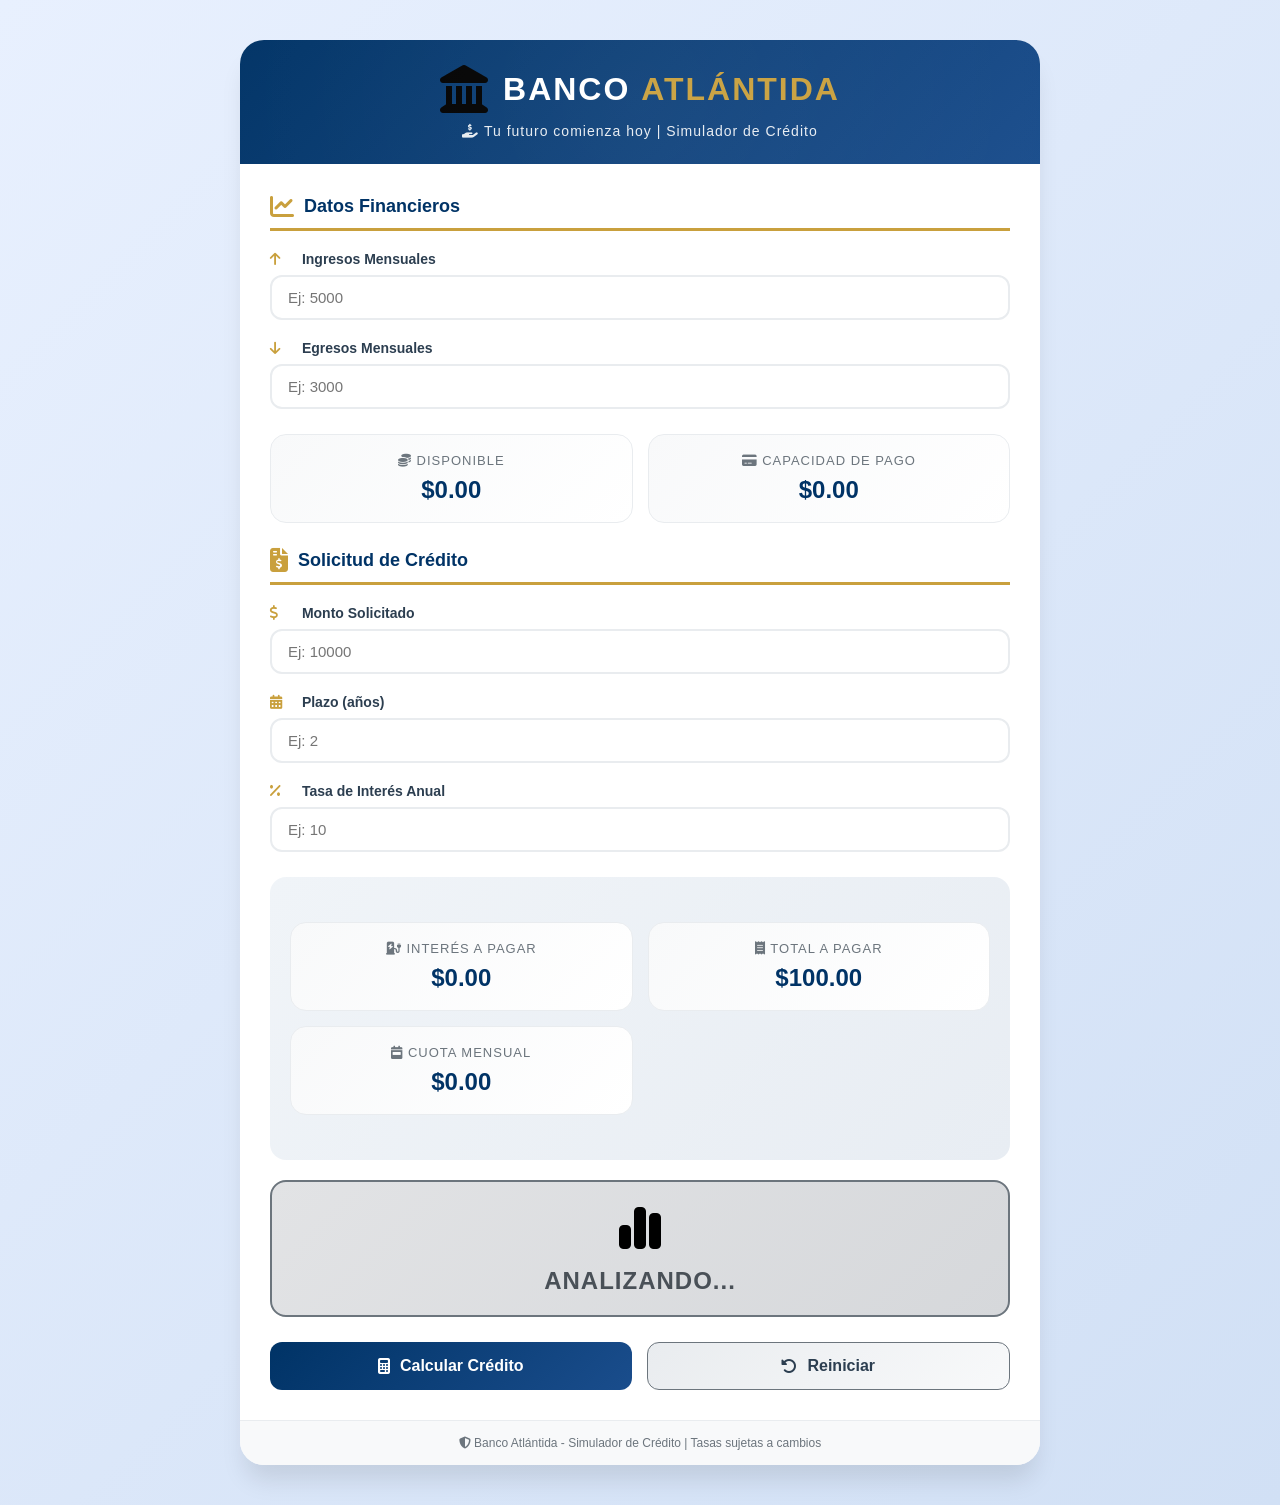
==== index.html @ 0632b07b "cambio de simulador html a indexhtml para el uso en vercel. Simulador crédito parte 1-2" ====
<!DOCTYPE html>
<html lang="es">
<head>
    <meta charset="UTF-8">
    <meta name="viewport" content="width=device-width, initial-scale=1.0, user-scalable=yes">
    <title>Banco Atlántida | Simulador de Crédito</title>
    <link rel="stylesheet" href="simulador.css">
    <!-- Font Awesome para iconos (opcional pero recomendado) -->
    <link rel="stylesheet" href="https://cdnjs.cloudflare.com/ajax/libs/font-awesome/6.4.0/css/all.min.css">
</head>
<body>

    <div class="container">
        <!-- HEADER CON LOGO DEL BANCO ATLÁNTIDA -->
        <div class="header-logo">
            <div class="logo-container">
                <i class="fas fa-landmark logo-icon"></i>
                <div class="logo-text">
                    BANCO <span>ATLÁNTIDA</span>
                </div>
            </div>
            <div class="logo-subtitle">
                <i class="fas fa-hand-holding-usd"></i> Tu futuro comienza hoy | Simulador de Crédito
            </div>
        </div>

        <!-- CONTENIDO PRINCIPAL -->
        <div class="content">
            <!-- SECCIÓN DATOS FINANCIEROS -->
            <div class="section-title">
                <i class="fas fa-chart-line"></i>
                <h2>Datos Financieros</h2>
            </div>

            <div class="form-group">
                <label><i class="fas fa-arrow-up"></i> Ingresos Mensuales</label>
                <input type="text" id="txtIngresos" placeholder="Ej: 5000">
            </div>

            <div class="form-group">
                <label><i class="fas fa-arrow-down"></i> Egresos Mensuales</label>
                <input type="text" id="txtEgresos" placeholder="Ej: 3000">
            </div>

            <!-- TARJETAS DE RESULTADOS FINANCIEROS -->
            <div class="results-grid">
                <div class="result-card">
                    <div class="result-label"><i class="fas fa-coins"></i> Disponible</div>
                    <div class="result-value" id="lblDisponibleValor">$0</div>
                </div>
                <div class="result-card primary">
                    <div class="result-label"><i class="fas fa-credit-card"></i> Capacidad de Pago</div>
                    <div class="result-value" id="lblCapacidadValor">$0</div>
                </div>
            </div>

            <!-- SECCIÓN SOLICITUD DE CRÉDITO -->
            <div class="section-title">
                <i class="fas fa-file-invoice-dollar"></i>
                <h2>Solicitud de Crédito</h2>
            </div>

            <div class="form-group">
                <label><i class="fas fa-dollar-sign"></i> Monto Solicitado</label>
                <input type="text" id="txtMonto" placeholder="Ej: 10000">
            </div>

            <div class="form-group">
                <label><i class="fas fa-calendar-alt"></i> Plazo (años)</label>
                <input type="text" id="txtPlazo" placeholder="Ej: 2">
            </div>

            <div class="form-group">
                <label><i class="fas fa-percent"></i> Tasa de Interés Anual</label>
                <input type="text" id="txtTasaInteres" placeholder="Ej: 10">
            </div>

            <!-- RESULTADOS DEL CRÉDITO -->
            <div class="credit-section">
                <div class="results-grid">
                    <div class="result-card">
                        <div class="result-label"><i class="fas fa-charging-station"></i> Interés a Pagar</div>
                        <div class="result-value" id="lblInteresValor">$0</div>
                    </div>
                    <div class="result-card">
                        <div class="result-label"><i class="fas fa-receipt"></i> Total a Pagar</div>
                        <div class="result-value" id="lblTotalValor">$0</div>
                    </div>
                    <div class="result-card">
                        <div class="result-label"><i class="fas fa-calendar-week"></i> Cuota Mensual</div>
                        <div class="result-value" id="lblCuotaValor">$0</div>
                    </div>
                </div>
            </div>

            <!-- ESTADO DEL CRÉDITO -->
            <div class="status-container analyzing" id="statusContainer">
                <div class="status-icon">
                    <i class="fas fa-chart-simple"></i>
                </div>
                <div class="status-text" id="spnEstadoCredito">ANALIZANDO...</div>
            </div>

            <!-- BOTONES DE ACCIÓN -->
            <div class="buttons">
                <button class="btn btn-primary" id="btnCalcularCredito">
                    <i class="fas fa-calculator"></i> Calcular Crédito
                </button>
                <button class="btn btn-secondary" id="btnReiniciar">
                    <i class="fas fa-undo-alt"></i> Reiniciar
                </button>
            </div>
        </div>

        <!-- FOOTER -->
        <div class="footer">
            <p><i class="fas fa-shield-alt"></i> Banco Atlántida - Simulador de Crédito | Tasas sujetas a cambios</p>
        </div>
    </div>

    <script src="funciones.js"></script>
    <script src="simulador.js"></script>
</body>
</html>
---- simulador.css ----
/* ===== RESET Y VARIABLES ===== */
* {
    margin: 0;
    padding: 0;
    box-sizing: border-box;
}

:root {
    /* Colores principales del Banco Atlántida */
    --primary-blue: #003366;
    --primary-blue-dark: #002244;
    --primary-blue-light: #1a4d8c;
    --secondary-gold: #c9a03d;
    --secondary-gold-light: #d4af37;
    --secondary-gold-dark: #a07828;
    
    /* Colores de apoyo */
    --success-green: #27ae60;
    --error-red: #e74c3c;
    --warning-orange: #f39c12;
    --info-blue: #3498db;
    
    /* Neutros */
    --white: #ffffff;
    --gray-light: #f8f9fa;
    --gray-medium: #e9ecef;
    --gray-dark: #6c757d;
    --text-dark: #2c3e50;
    --text-gray: #495057;
    
    /* Sombras */
    --shadow-sm: 0 2px 4px rgba(0,0,0,0.05);
    --shadow-md: 0 4px 6px rgba(0,0,0,0.07);
    --shadow-lg: 0 10px 15px -3px rgba(0,0,0,0.1);
    --shadow-xl: 0 20px 25px -5px rgba(0,0,0,0.1);
    
    /* Bordes */
    --border-radius-sm: 8px;
    --border-radius-md: 12px;
    --border-radius-lg: 16px;
    --border-radius-xl: 24px;
}

/* ===== ESTILOS GENERALES ===== */
body {
    font-family: 'Segoe UI', 'Poppins', 'Roboto', Arial, sans-serif;
    background: linear-gradient(135deg, #e8f0fe 0%, #d1e0f5 100%);
    min-height: 100vh;
    padding: 40px 20px;
}

.container {
    max-width: 800px;
    margin: 0 auto;
    background: var(--white);
    border-radius: var(--border-radius-xl);
    box-shadow: var(--shadow-xl);
    overflow: hidden;
    transition: transform 0.3s ease, box-shadow 0.3s ease;
}

.container:hover {
    transform: translateY(-5px);
    box-shadow: 0 25px 35px -12px rgba(0,0,0,0.2);
}

/* ===== HEADER CON LOGO ===== */
.header-logo {
    background: linear-gradient(135deg, var(--primary-blue) 0%, var(--primary-blue-light) 100%);
    padding: 25px 30px;
    text-align: center;
    position: relative;
    overflow: hidden;
}

.header-logo::before {
    content: '';
    position: absolute;
    top: -50%;
    right: -50%;
    width: 200%;
    height: 200%;
    background: radial-gradient(circle, rgba(255,255,255,0.05) 0%, transparent 70%);
    pointer-events: none;
}

.logo-container {
    display: flex;
    align-items: center;
    justify-content: center;
    gap: 15px;
    margin-bottom: 10px;
}

.logo-icon {
    font-size: 48px;
    animation: pulse 2s infinite;
}

@keyframes pulse {
    0%, 100% { transform: scale(1); }
    50% { transform: scale(1.05); }
}

.logo-text {
    font-size: 32px;
    font-weight: 700;
    color: var(--white);
    letter-spacing: 2px;
}

.logo-text span {
    color: var(--secondary-gold);
    font-weight: 800;
}

.logo-subtitle {
    color: rgba(255,255,255,0.9);
    font-size: 14px;
    letter-spacing: 1px;
    margin-top: 5px;
}

/* ===== CONTENIDO PRINCIPAL ===== */
.content {
    padding: 30px;
}

/* ===== TÍTULOS DE SECCIÓN ===== */
.section-title {
    display: flex;
    align-items: center;
    gap: 10px;
    font-size: 20px;
    font-weight: 600;
    color: var(--primary-blue);
    margin-bottom: 20px;
    padding-bottom: 10px;
    border-bottom: 3px solid var(--secondary-gold);
}

.section-title i {
    font-size: 24px;
    color: var(--secondary-gold);
}

h1 {
    font-size: 0;
    margin: 0;
}

h2 {
    font-size: 18px;
    margin: 0;
}

/* ===== FORMULARIO ===== */
.form-group {
    margin-bottom: 20px;
}

label {
    display: block;
    font-weight: 600;
    color: var(--text-dark);
    margin-bottom: 8px;
    font-size: 14px;
}

label i {
    margin-right: 8px;
    color: var(--secondary-gold);
    width: 20px;
}

input {
    width: 100%;
    padding: 12px 16px;
    font-size: 15px;
    border: 2px solid var(--gray-medium);
    border-radius: var(--border-radius-md);
    transition: all 0.3s ease;
    background-color: var(--white);
    font-family: inherit;
}

input:hover {
    border-color: var(--gray-dark);
}

input:focus {
    outline: none;
    border-color: var(--secondary-gold);
    box-shadow: 0 0 0 3px rgba(201, 160, 61, 0.1);
}

/* ===== TARJETAS DE RESULTADOS ===== */
.results-grid {
    display: grid;
    grid-template-columns: repeat(auto-fit, minmax(250px, 1fr));
    gap: 15px;
    margin: 25px 0;
}

.result-card {
    background: linear-gradient(135deg, var(--gray-light) 0%, var(--white) 100%);
    border-radius: var(--border-radius-lg);
    padding: 18px;
    text-align: center;
    transition: all 0.3s ease;
    border: 1px solid var(--gray-medium);
}

.result-card:hover {
    transform: translateY(-3px);
    box-shadow: var(--shadow-md);
    border-color: var(--secondary-gold-light);
}

.result-label {
    font-size: 13px;
    color: var(--gray-dark);
    text-transform: uppercase;
    letter-spacing: 1px;
    margin-bottom: 8px;
}

.result-value {
    font-size: 24px;
    font-weight: 700;
    color: var(--primary-blue);
}

.result-card.positive .result-value {
    color: var(--success-green);
}

.result-card.warning .result-value {
    color: var(--warning-orange);
}

.result-card.negative .result-value {
    color: var(--error-red);
}

.result-card.primary .result-value {
    color: var(--primary-blue);
}

/* ===== SECCIÓN DE CRÉDITO ===== */
.credit-section {
    background: linear-gradient(135deg, #f0f4f8 0%, #e8edf3 100%);
    border-radius: var(--border-radius-lg);
    padding: 20px;
    margin-top: 25px;
}

/* ===== ESTADO DEL CRÉDITO ===== */
.status-container {
    margin: 20px 0;
    padding: 20px;
    border-radius: var(--border-radius-lg);
    text-align: center;
    transition: all 0.3s ease;
}

.status-container.approved {
    background: linear-gradient(135deg, #d4edda 0%, #c3e6cb 100%);
    border: 2px solid var(--success-green);
}

.status-container.rejected {
    background: linear-gradient(135deg, #f8d7da 0%, #f5c6cb 100%);
    border: 2px solid var(--error-red);
}

.status-container.analyzing {
    background: linear-gradient(135deg, #e2e3e5 0%, #d6d8db 100%);
    border: 2px solid var(--gray-dark);
}

.status-icon {
    font-size: 48px;
    margin-bottom: 10px;
}

.status-text {
    font-size: 24px;
    font-weight: 700;
    letter-spacing: 1px;
}

.status-container.approved .status-text {
    color: #155724;
}

.status-container.rejected .status-text {
    color: #721c24;
}

.status-container.analyzing .status-text {
    color: var(--text-gray);
}

/* ===== BOTONES ===== */
.buttons {
    display: flex;
    gap: 15px;
    margin-top: 25px;
}

.btn {
    flex: 1;
    padding: 14px 24px;
    border: none;
    border-radius: var(--border-radius-md);
    font-weight: 600;
    font-size: 16px;
    cursor: pointer;
    transition: all 0.3s ease;
    display: inline-flex;
    align-items: center;
    justify-content: center;
    gap: 10px;
    font-family: inherit;
}

.btn-primary {
    background: linear-gradient(135deg, var(--primary-blue) 0%, var(--primary-blue-light) 100%);
    color: var(--white);
}

.btn-primary:hover {
    transform: translateY(-2px);
    box-shadow: var(--shadow-lg);
    background: linear-gradient(135deg, var(--primary-blue-dark) 0%, var(--primary-blue) 100%);
}

.btn-primary:active {
    transform: translateY(0);
}

.btn-secondary {
    background: linear-gradient(135deg, var(--gray-medium) 0%, var(--gray-light) 100%);
    color: var(--text-dark);
    border: 1px solid var(--gray-dark);
}

.btn-secondary:hover {
    background: linear-gradient(135deg, var(--gray-dark) 0%, var(--gray-medium) 100%);
    color: var(--white);
    transform: translateY(-2px);
    box-shadow: var(--shadow-md);
}

.btn-secondary:active {
    transform: translateY(0);
}

/* ===== FOOTER ===== */
.footer {
    background-color: var(--gray-light);
    padding: 15px 30px;
    text-align: center;
    border-top: 1px solid var(--gray-medium);
    font-size: 12px;
    color: var(--gray-dark);
}

.footer p {
    margin: 0;
}

/* ===== RESPONSIVE DESIGN ===== */
@media (max-width: 768px) {
    body {
        padding: 20px 15px;
    }
    
    .content {
        padding: 20px;
    }
    
    .logo-text {
        font-size: 24px;
    }
    
    .logo-icon {
        font-size: 36px;
    }
    
    .results-grid {
        grid-template-columns: 1fr;
        gap: 12px;
    }
    
    .result-value {
        font-size: 20px;
    }
    
    .status-text {
        font-size: 18px;
    }
    
    .status-icon {
        font-size: 36px;
    }
    
    .buttons {
        flex-direction: column;
        gap: 12px;
    }
    
    .btn {
        padding: 12px 20px;
        font-size: 14px;
    }
    
    .section-title {
        font-size: 18px;
    }
    
    .credit-section {
        padding: 15px;
    }
}

@media (max-width: 480px) {
    .logo-text {
        font-size: 20px;
    }
    
    .logo-subtitle {
        font-size: 11px;
    }
    
    .result-card {
        padding: 12px;
    }
    
    .result-value {
        font-size: 18px;
    }
    
    input {
        padding: 10px 12px;
        font-size: 14px;
    }
}

/* ===== ANIMACIONES ===== */
@keyframes fadeInUp {
    from {
        opacity: 0;
        transform: translateY(20px);
    }
    to {
        opacity: 1;
        transform: translateY(0);
    }
}

.result-card, .credit-section {
    animation: fadeInUp 0.5s ease forwards;
}

/* ===== UTILIDADES ===== */
.text-center {
    text-align: center;
}

.mt-20 {
    margin-top: 20px;
}

.mb-20 {
    margin-bottom: 20px;
}

/* ===== ESTILO PARA INPUTS CON VALOR MONETARIO ===== */
input[type="text"] {
    font-weight: 500;
}

/* ===== SCROLLBAR PERSONALIZADA ===== */
::-webkit-scrollbar {
    width: 10px;
}

::-webkit-scrollbar-track {
    background: var(--gray-light);
    border-radius: 10px;
}

::-webkit-scrollbar-thumb {
    background: var(--primary-blue);
    border-radius: 10px;
}

::-webkit-scrollbar-thumb:hover {
    background: var(--primary-blue-dark);
}
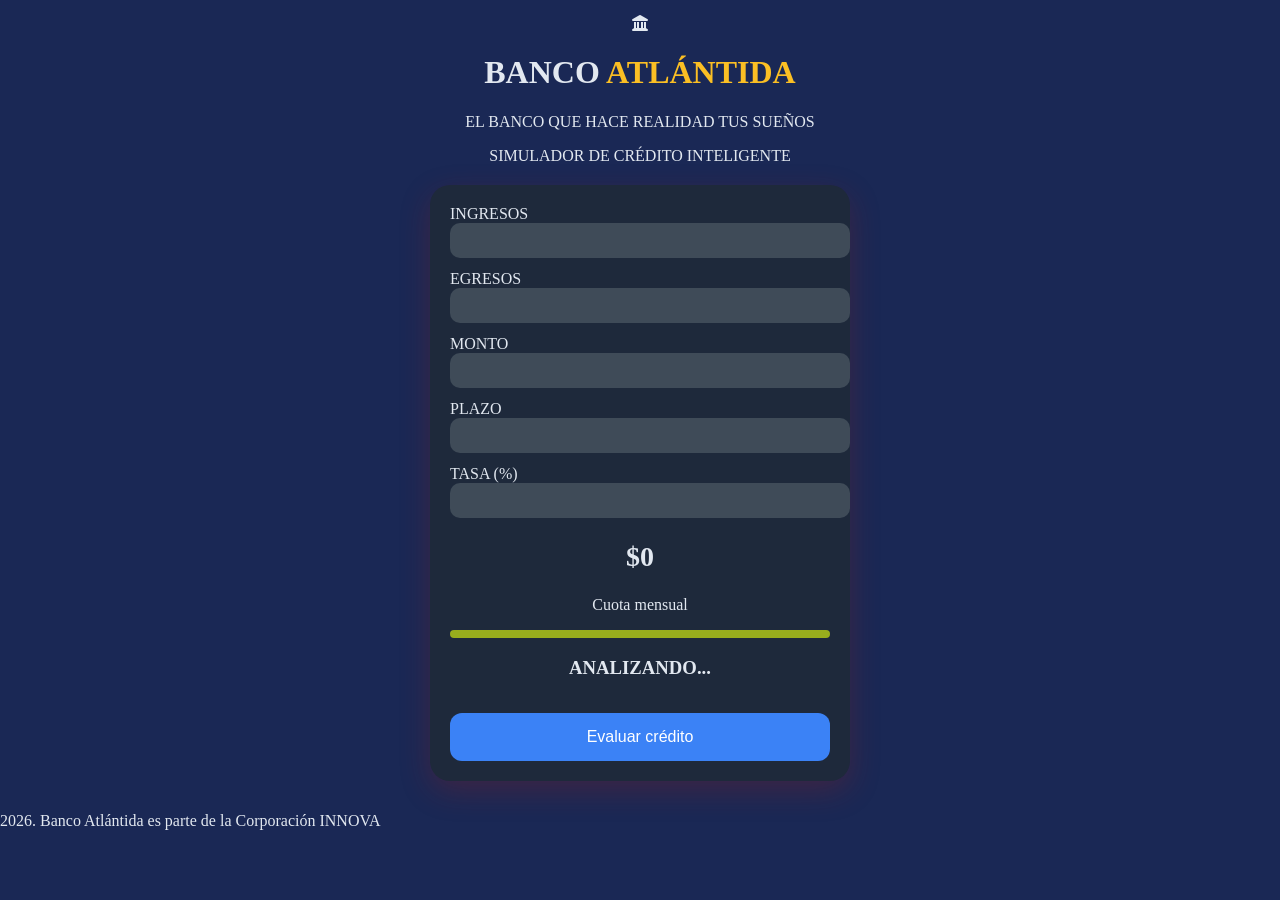
==== commit 0520746a: "incluir validaciones con diseño UX con cambios en diseño UI" ====
--- a/index.html
+++ b/index.html
@@ -1,124 +1,82 @@
 <!DOCTYPE html>
 <html lang="es">
 <head>
-    <meta charset="UTF-8">
-    <meta name="viewport" content="width=device-width, initial-scale=1.0, user-scalable=yes">
-    <title>Banco Atlántida | Simulador de Crédito</title>
-    <link rel="stylesheet" href="simulador.css">
-    <!-- Font Awesome para iconos (opcional pero recomendado) -->
-    <link rel="stylesheet" href="https://cdnjs.cloudflare.com/ajax/libs/font-awesome/6.4.0/css/all.min.css">
+<meta charset="UTF-8">
+<meta name="viewport" content="width=device-width, initial-scale=1.0">
+<title>Banco Atlántida | Simulador PRO</title>
+<link rel="stylesheet" href="simulador.css">
+<link rel="stylesheet" href="https://cdnjs.cloudflare.com/ajax/libs/font-awesome/6.4.0/css/all.min.css">
 </head>
+
 <body>
 
-    <div class="container">
-        <!-- HEADER CON LOGO DEL BANCO ATLÁNTIDA -->
-        <div class="header-logo">
-            <div class="logo-container">
-                <i class="fas fa-landmark logo-icon"></i>
-                <div class="logo-text">
-                    BANCO <span>ATLÁNTIDA</span>
-                </div>
-            </div>
-            <div class="logo-subtitle">
-                <i class="fas fa-hand-holding-usd"></i> Tu futuro comienza hoy | Simulador de Crédito
-            </div>
+<div class="app">
+
+    <!-- HEADER -->
+    <header class="header">
+        <i class="fas fa-landmark"></i>
+        <h1>BANCO <span>ATLÁNTIDA</span></h1>
+        <p>EL BANCO QUE HACE REALIDAD TUS SUEÑOS</p>
+        <p> SIMULADOR DE CRÉDITO INTELIGENTE</p>
+    </header>
+
+    <!-- CARD -->
+    <div class="card">
+
+        <div class="input-group">
+            <label>INGRESOS</label>
+            <input type="number" id="txtIngresos">
+            <small class="error" id="errorIngresos"></small>
         </div>
 
-        <!-- CONTENIDO PRINCIPAL -->
-        <div class="content">
-            <!-- SECCIÓN DATOS FINANCIEROS -->
-            <div class="section-title">
-                <i class="fas fa-chart-line"></i>
-                <h2>Datos Financieros</h2>
+        <div class="input-group">
+            <label>EGRESOS</label>
+            <input type="number" id="txtEgresos">
+            <small class="error" id="errorEgresos"></small>
+        </div>
+
+        <div class="input-group">
+            <label>MONTO</label>
+            <input type="number" id="txtMonto">
+            <small class="error" id="errorMonto"></small>
+        </div>
+
+        <div class="input-group">
+            <label>PLAZO</label>
+            <input type="number" id="txtPlazo">
+            <small class="error" id="errorPlazo"></small>
+        </div>
+
+        <div class="input-group">
+            <label>TASA (%)</label>
+            <input type="number" id="txtTasaInteres">
+            <small class="error" id="errorTasa"></small>
+        </div>
+
+        <!-- RESULTADO -->
+        <div class="result">
+
+            <h2 id="cuota">$0</h2>
+            <p>Cuota mensual</p>
+
+            <div class="progress">
+                <div id="barra"></div>
             </div>
 
-            <div class="form-group">
-                <label><i class="fas fa-arrow-up"></i> Ingresos Mensuales</label>
-                <input type="text" id="txtIngresos" placeholder="Ej: 5000">
-            </div>
+            <h3 id="estado">ANALIZANDO...</h3>
 
-            <div class="form-group">
-                <label><i class="fas fa-arrow-down"></i> Egresos Mensuales</label>
-                <input type="text" id="txtEgresos" placeholder="Ej: 3000">
-            </div>
-
-            <!-- TARJETAS DE RESULTADOS FINANCIEROS -->
-            <div class="results-grid">
-                <div class="result-card">
-                    <div class="result-label"><i class="fas fa-coins"></i> Disponible</div>
-                    <div class="result-value" id="lblDisponibleValor">$0</div>
-                </div>
-                <div class="result-card primary">
-                    <div class="result-label"><i class="fas fa-credit-card"></i> Capacidad de Pago</div>
-                    <div class="result-value" id="lblCapacidadValor">$0</div>
-                </div>
-            </div>
-
-            <!-- SECCIÓN SOLICITUD DE CRÉDITO -->
-            <div class="section-title">
-                <i class="fas fa-file-invoice-dollar"></i>
-                <h2>Solicitud de Crédito</h2>
-            </div>
-
-            <div class="form-group">
-                <label><i class="fas fa-dollar-sign"></i> Monto Solicitado</label>
-                <input type="text" id="txtMonto" placeholder="Ej: 10000">
-            </div>
-
-            <div class="form-group">
-                <label><i class="fas fa-calendar-alt"></i> Plazo (años)</label>
-                <input type="text" id="txtPlazo" placeholder="Ej: 2">
-            </div>
-
-            <div class="form-group">
-                <label><i class="fas fa-percent"></i> Tasa de Interés Anual</label>
-                <input type="text" id="txtTasaInteres" placeholder="Ej: 10">
-            </div>
-
-            <!-- RESULTADOS DEL CRÉDITO -->
-            <div class="credit-section">
-                <div class="results-grid">
-                    <div class="result-card">
-                        <div class="result-label"><i class="fas fa-charging-station"></i> Interés a Pagar</div>
-                        <div class="result-value" id="lblInteresValor">$0</div>
-                    </div>
-                    <div class="result-card">
-                        <div class="result-label"><i class="fas fa-receipt"></i> Total a Pagar</div>
-                        <div class="result-value" id="lblTotalValor">$0</div>
-                    </div>
-                    <div class="result-card">
-                        <div class="result-label"><i class="fas fa-calendar-week"></i> Cuota Mensual</div>
-                        <div class="result-value" id="lblCuotaValor">$0</div>
-                    </div>
-                </div>
-            </div>
-
-            <!-- ESTADO DEL CRÉDITO -->
-            <div class="status-container analyzing" id="statusContainer">
-                <div class="status-icon">
-                    <i class="fas fa-chart-simple"></i>
-                </div>
-                <div class="status-text" id="spnEstadoCredito">ANALIZANDO...</div>
-            </div>
-
-            <!-- BOTONES DE ACCIÓN -->
-            <div class="buttons">
-                <button class="btn btn-primary" id="btnCalcularCredito">
-                    <i class="fas fa-calculator"></i> Calcular Crédito
-                </button>
-                <button class="btn btn-secondary" id="btnReiniciar">
-                    <i class="fas fa-undo-alt"></i> Reiniciar
-                </button>
-            </div>
         </div>
 
-        <!-- FOOTER -->
-        <div class="footer">
-            <p><i class="fas fa-shield-alt"></i> Banco Atlántida - Simulador de Crédito | Tasas sujetas a cambios</p>
-        </div>
+        <button id="btnCalcular">
+            Evaluar crédito
+        </button>
+
     </div>
 
-    <script src="funciones.js"></script>
-    <script src="simulador.js"></script>
+</div>
+        <p> 2026. Banco Atlántida es parte de la Corporación INNOVA </p> 
+<script src="funciones.js"></script>
+<script src="simulador.js"></script>
+
 </body>
 </html>
--- a/simulador.css
+++ b/simulador.css
@@ -1,502 +1,111 @@
-/* ===== RESET Y VARIABLES ===== */
-* {
-    margin: 0;
-    padding: 0;
-    box-sizing: border-box;
+:root {
+    --bg: #1a2855;
+    --card: #1e293b;
+    --blue: #3b82f6;
+    --gold: #fbbf24;
+    --text: #e2e8f0;
+    --error: #ef4444;
+    --success: #22c55e;
 }
 
-:root {
-    /* Colores principales del Banco Atlántida */
-    --primary-blue: #003366;
-    --primary-blue-dark: #002244;
-    --primary-blue-light: #1a4d8c;
-    --secondary-gold: #c9a03d;
-    --secondary-gold-light: #d4af37;
-    --secondary-gold-dark: #a07828;
-    
-    /* Colores de apoyo */
-    --success-green: #27ae60;
-    --error-red: #e74c3c;
-    --warning-orange: #f39c12;
-    --info-blue: #3498db;
-    
-    /* Neutros */
-    --white: #ffffff;
-    --gray-light: #f8f9fa;
-    --gray-medium: #e9ecef;
-    --gray-dark: #6c757d;
-    --text-dark: #2c3e50;
-    --text-gray: #495057;
-    
-    /* Sombras */
-    --shadow-sm: 0 2px 4px rgba(0,0,0,0.05);
-    --shadow-md: 0 4px 6px rgba(0,0,0,0.07);
-    --shadow-lg: 0 10px 15px -3px rgba(0,0,0,0.1);
-    --shadow-xl: 0 20px 25px -5px rgba(0,0,0,0.1);
-    
-    /* Bordes */
-    --border-radius-sm: 8px;
-    --border-radius-md: 12px;
-    --border-radius-lg: 16px;
-    --border-radius-xl: 24px;
+body {
+    margin: 0;
+    font-family: 'Segoe UI';
+    background: var(--bg);
+    color: var(--text);
 }
 
-/* ===== ESTILOS GENERALES ===== */
-body {
-    font-family: 'Segoe UI', 'Poppins', 'Roboto', Arial, sans-serif;
-    background: linear-gradient(135deg, #e8f0fe 0%, #d1e0f5 100%);
-    min-height: 100vh;
-    padding: 40px 20px;
+.app {
+    max-width: 420px;
+    margin: auto;
+    padding: 15px;
 }
 
-.container {
-    max-width: 800px;
-    margin: 0 auto;
-    background: var(--white);
-    border-radius: var(--border-radius-xl);
-    box-shadow: var(--shadow-xl);
-    overflow: hidden;
-    transition: transform 0.3s ease, box-shadow 0.3s ease;
-}
-
-.container:hover {
-    transform: translateY(-5px);
-    box-shadow: 0 25px 35px -12px rgba(0,0,0,0.2);
-}
-
-/* ===== HEADER CON LOGO ===== */
-.header-logo {
-    background: linear-gradient(135deg, var(--primary-blue) 0%, var(--primary-blue-light) 100%);
-    padding: 25px 30px;
+/* HEADER */
+.header {
     text-align: center;
-    position: relative;
-    overflow: hidden;
-}
-
-.header-logo::before {
-    content: '';
-    position: absolute;
-    top: -50%;
-    right: -50%;
-    width: 200%;
-    height: 200%;
-    background: radial-gradient(circle, rgba(255,255,255,0.05) 0%, transparent 70%);
-    pointer-events: none;
-}
-
-.logo-container {
-    display: flex;
-    align-items: center;
-    justify-content: center;
-    gap: 15px;
-    margin-bottom: 10px;
-}
-
-.logo-icon {
-    font-size: 48px;
-    animation: pulse 2s infinite;
-}
-
-@keyframes pulse {
-    0%, 100% { transform: scale(1); }
-    50% { transform: scale(1.05); }
-}
-
-.logo-text {
-    font-size: 32px;
-    font-weight: 700;
-    color: var(--white);
-    letter-spacing: 2px;
-}
-
-.logo-text span {
-    color: var(--secondary-gold);
-    font-weight: 800;
-}
-
-.logo-subtitle {
-    color: rgba(255,255,255,0.9);
-    font-size: 14px;
-    letter-spacing: 1px;
-    margin-top: 5px;
-}
-
-/* ===== CONTENIDO PRINCIPAL ===== */
-.content {
-    padding: 30px;
-}
-
-/* ===== TÍTULOS DE SECCIÓN ===== */
-.section-title {
-    display: flex;
-    align-items: center;
-    gap: 10px;
-    font-size: 20px;
-    font-weight: 600;
-    color: var(--primary-blue);
-    margin-bottom: 20px;
-    padding-bottom: 10px;
-    border-bottom: 3px solid var(--secondary-gold);
-}
-
-.section-title i {
-    font-size: 24px;
-    color: var(--secondary-gold);
-}
-
-h1 {
-    font-size: 0;
-    margin: 0;
-}
-
-h2 {
-    font-size: 18px;
-    margin: 0;
-}
-
-/* ===== FORMULARIO ===== */
-.form-group {
     margin-bottom: 20px;
 }
 
-label {
-    display: block;
-    font-weight: 600;
-    color: var(--text-dark);
-    margin-bottom: 8px;
-    font-size: 14px;
+.header span {
+    color: var(--gold);
 }
 
-label i {
-    margin-right: 8px;
-    color: var(--secondary-gold);
-    width: 20px;
+/* CARD */
+.card {
+    background: var(--card);
+    padding: 20px;
+    border-radius: 20px;
+    box-shadow: 0 10px 30px rgba(141, 30, 30, 0.3);
+}
+
+/* INPUTS */
+.input-group {
+    margin-bottom: 12px;
 }
 
 input {
     width: 100%;
-    padding: 12px 16px;
-    font-size: 15px;
-    border: 2px solid var(--gray-medium);
-    border-radius: var(--border-radius-md);
-    transition: all 0.3s ease;
-    background-color: var(--white);
-    font-family: inherit;
-}
-
-input:hover {
-    border-color: var(--gray-dark);
+    padding: 10px;
+    border-radius: 10px;
+    border: none;
+    background: #3f4b58;
+    color: white;
 }
 
 input:focus {
-    outline: none;
-    border-color: var(--secondary-gold);
-    box-shadow: 0 0 0 3px rgba(201, 160, 61, 0.1);
+    outline: 2px solid var(--blue);
 }
 
-/* ===== TARJETAS DE RESULTADOS ===== */
-.results-grid {
-    display: grid;
-    grid-template-columns: repeat(auto-fit, minmax(250px, 1fr));
-    gap: 15px;
-    margin: 25px 0;
+/* ERROR */
+.error {
+    color: var(--error);
+    font-size: 12px;
 }
 
-.result-card {
-    background: linear-gradient(135deg, var(--gray-light) 0%, var(--white) 100%);
-    border-radius: var(--border-radius-lg);
-    padding: 18px;
-    text-align: center;
-    transition: all 0.3s ease;
-    border: 1px solid var(--gray-medium);
+.input-error {
+    outline: 2px solid var(--error);
 }
 
-.result-card:hover {
-    transform: translateY(-3px);
-    box-shadow: var(--shadow-md);
-    border-color: var(--secondary-gold-light);
+/* RESULT */
+.result {
+    text-align: center;
+    margin-top: 15px;
 }
 
-.result-label {
-    font-size: 13px;
-    color: var(--gray-dark);
-    text-transform: uppercase;
-    letter-spacing: 1px;
-    margin-bottom: 8px;
+.result h2 {
+    font-size: 28px;
 }
 
-.result-value {
-    font-size: 24px;
-    font-weight: 700;
-    color: var(--primary-blue);
+/* BARRA */
+.progress {
+    height: 8px;
+    background: #98ad1d;
+    border-radius: 10px;
+    margin: 10px 0;
+    overflow: hidden;
 }
 
-.result-card.positive .result-value {
-    color: var(--success-green);
+#barra {
+    height: 100%;
+    width: 0%;
+    background: var(--blue);
+    transition: 0.4s;
 }
 
-.result-card.warning .result-value {
-    color: var(--warning-orange);
+/* BOTÓN */
+button {
+    width: 100%;
+    padding: 15px;
+    border-radius: 12px;
+    border: none;
+    background: var(--blue);
+    color: white;
+    margin-top: 15px;
+    font-size: 16px;
+    cursor: pointer;
 }
 
-.result-card.negative .result-value {
-    color: var(--error-red);
-}
-
-.result-card.primary .result-value {
-    color: var(--primary-blue);
-}
-
-/* ===== SECCIÓN DE CRÉDITO ===== */
-.credit-section {
-    background: linear-gradient(135deg, #f0f4f8 0%, #e8edf3 100%);
-    border-radius: var(--border-radius-lg);
-    padding: 20px;
-    margin-top: 25px;
-}
-
-/* ===== ESTADO DEL CRÉDITO ===== */
-.status-container {
-    margin: 20px 0;
-    padding: 20px;
-    border-radius: var(--border-radius-lg);
-    text-align: center;
-    transition: all 0.3s ease;
-}
-
-.status-container.approved {
-    background: linear-gradient(135deg, #d4edda 0%, #c3e6cb 100%);
-    border: 2px solid var(--success-green);
-}
-
-.status-container.rejected {
-    background: linear-gradient(135deg, #f8d7da 0%, #f5c6cb 100%);
-    border: 2px solid var(--error-red);
-}
-
-.status-container.analyzing {
-    background: linear-gradient(135deg, #e2e3e5 0%, #d6d8db 100%);
-    border: 2px solid var(--gray-dark);
-}
-
-.status-icon {
-    font-size: 48px;
-    margin-bottom: 10px;
-}
-
-.status-text {
-    font-size: 24px;
-    font-weight: 700;
-    letter-spacing: 1px;
-}
-
-.status-container.approved .status-text {
-    color: #155724;
-}
-
-.status-container.rejected .status-text {
-    color: #721c24;
-}
-
-.status-container.analyzing .status-text {
-    color: var(--text-gray);
-}
-
-/* ===== BOTONES ===== */
-.buttons {
-    display: flex;
-    gap: 15px;
-    margin-top: 25px;
-}
-
-.btn {
-    flex: 1;
-    padding: 14px 24px;
-    border: none;
-    border-radius: var(--border-radius-md);
-    font-weight: 600;
-    font-size: 16px;
-    cursor: pointer;
-    transition: all 0.3s ease;
-    display: inline-flex;
-    align-items: center;
-    justify-content: center;
-    gap: 10px;
-    font-family: inherit;
-}
-
-.btn-primary {
-    background: linear-gradient(135deg, var(--primary-blue) 0%, var(--primary-blue-light) 100%);
-    color: var(--white);
-}
-
-.btn-primary:hover {
-    transform: translateY(-2px);
-    box-shadow: var(--shadow-lg);
-    background: linear-gradient(135deg, var(--primary-blue-dark) 0%, var(--primary-blue) 100%);
-}
-
-.btn-primary:active {
-    transform: translateY(0);
-}
-
-.btn-secondary {
-    background: linear-gradient(135deg, var(--gray-medium) 0%, var(--gray-light) 100%);
-    color: var(--text-dark);
-    border: 1px solid var(--gray-dark);
-}
-
-.btn-secondary:hover {
-    background: linear-gradient(135deg, var(--gray-dark) 0%, var(--gray-medium) 100%);
-    color: var(--white);
-    transform: translateY(-2px);
-    box-shadow: var(--shadow-md);
-}
-
-.btn-secondary:active {
-    transform: translateY(0);
-}
-
-/* ===== FOOTER ===== */
-.footer {
-    background-color: var(--gray-light);
-    padding: 15px 30px;
-    text-align: center;
-    border-top: 1px solid var(--gray-medium);
-    font-size: 12px;
-    color: var(--gray-dark);
-}
-
-.footer p {
-    margin: 0;
-}
-
-/* ===== RESPONSIVE DESIGN ===== */
-@media (max-width: 768px) {
-    body {
-        padding: 20px 15px;
-    }
-    
-    .content {
-        padding: 20px;
-    }
-    
-    .logo-text {
-        font-size: 24px;
-    }
-    
-    .logo-icon {
-        font-size: 36px;
-    }
-    
-    .results-grid {
-        grid-template-columns: 1fr;
-        gap: 12px;
-    }
-    
-    .result-value {
-        font-size: 20px;
-    }
-    
-    .status-text {
-        font-size: 18px;
-    }
-    
-    .status-icon {
-        font-size: 36px;
-    }
-    
-    .buttons {
-        flex-direction: column;
-        gap: 12px;
-    }
-    
-    .btn {
-        padding: 12px 20px;
-        font-size: 14px;
-    }
-    
-    .section-title {
-        font-size: 18px;
-    }
-    
-    .credit-section {
-        padding: 15px;
-    }
-}
-
-@media (max-width: 480px) {
-    .logo-text {
-        font-size: 20px;
-    }
-    
-    .logo-subtitle {
-        font-size: 11px;
-    }
-    
-    .result-card {
-        padding: 12px;
-    }
-    
-    .result-value {
-        font-size: 18px;
-    }
-    
-    input {
-        padding: 10px 12px;
-        font-size: 14px;
-    }
-}
-
-/* ===== ANIMACIONES ===== */
-@keyframes fadeInUp {
-    from {
-        opacity: 0;
-        transform: translateY(20px);
-    }
-    to {
-        opacity: 1;
-        transform: translateY(0);
-    }
-}
-
-.result-card, .credit-section {
-    animation: fadeInUp 0.5s ease forwards;
-}
-
-/* ===== UTILIDADES ===== */
-.text-center {
-    text-align: center;
-}
-
-.mt-20 {
-    margin-top: 20px;
-}
-
-.mb-20 {
-    margin-bottom: 20px;
-}
-
-/* ===== ESTILO PARA INPUTS CON VALOR MONETARIO ===== */
-input[type="text"] {
-    font-weight: 500;
-}
-
-/* ===== SCROLLBAR PERSONALIZADA ===== */
-::-webkit-scrollbar {
-    width: 10px;
-}
-
-::-webkit-scrollbar-track {
-    background: var(--gray-light);
-    border-radius: 10px;
-}
-
-::-webkit-scrollbar-thumb {
-    background: var(--primary-blue);
-    border-radius: 10px;
-}
-
-::-webkit-scrollbar-thumb:hover {
-    background: var(--primary-blue-dark);
+button:hover {
+    background: #855313;
 }
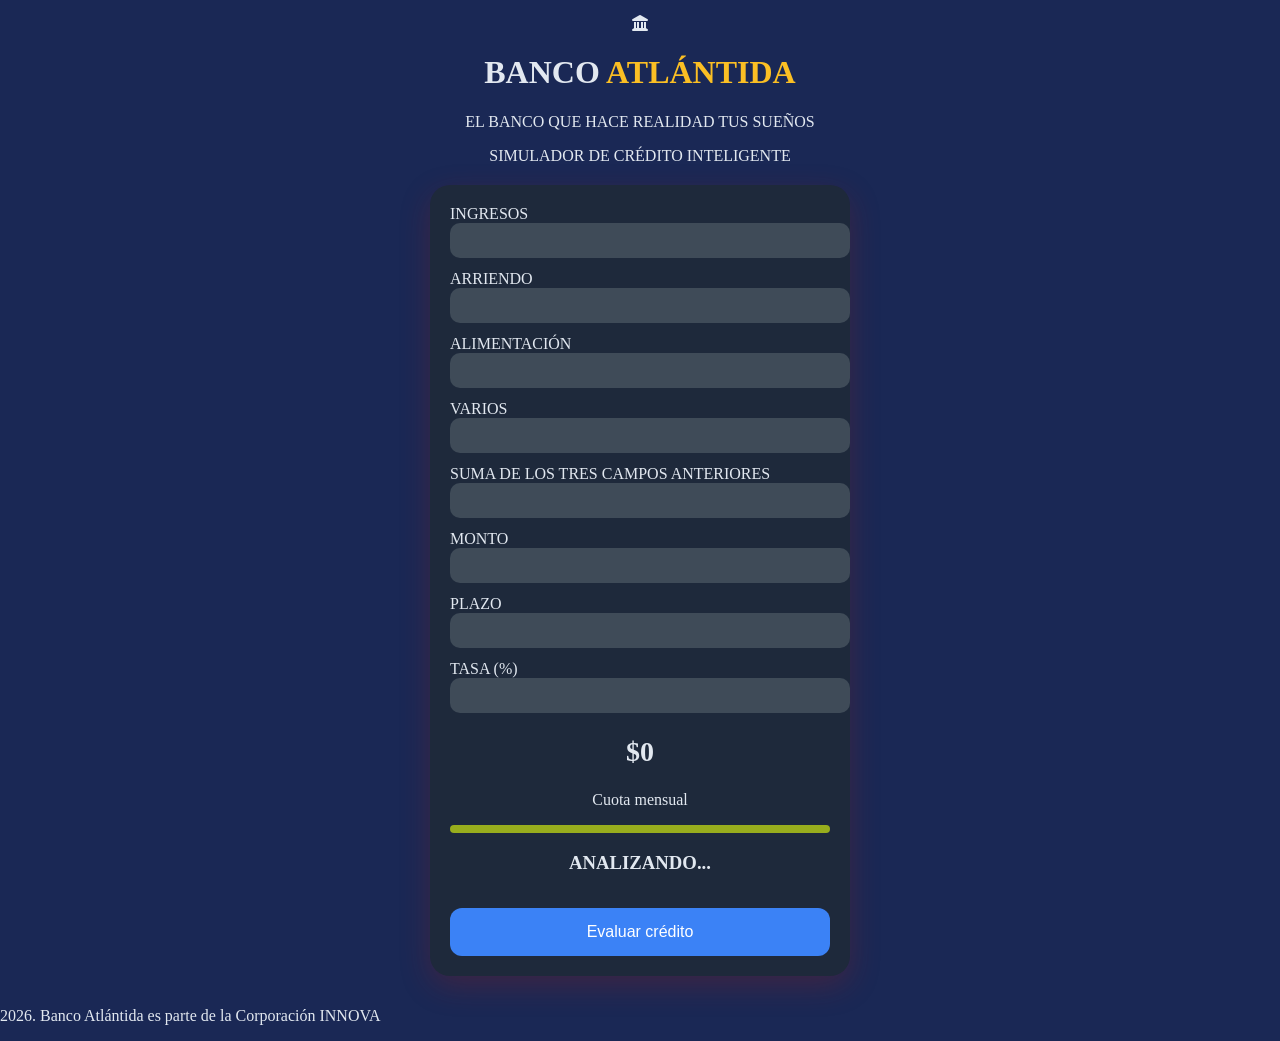
==== commit 9f2737c2: "reemplazar el campo Gastos por arriendo, alimentación, varios" ====
--- a/index.html
+++ b/index.html
@@ -28,9 +28,27 @@
             <input type="number" id="txtIngresos">
             <small class="error" id="errorIngresos"></small>
         </div>
+          
+        <div class="input-group">
+            <label>ARRIENDO</label>
+            <input type="number" id="txtEgresos">
+            <small class="error" id="errorEgresos"></small>
+        </div>
 
         <div class="input-group">
-            <label>EGRESOS</label>
+            <label>ALIMENTACIÓN</label>
+            <input type="number" id="txtEgresos">
+            <small class="error" id="errorEgresos"></small>
+        </div>
+
+        <div class="input-group">
+            <label>VARIOS</label>
+            <input type="number" id="txtEgresos">
+            <small class="error" id="errorEgresos"></small>
+        </div>
+        
+        <div class="input-group">
+            <label>SUMA DE LOS TRES CAMPOS ANTERIORES</label>
             <input type="number" id="txtEgresos">
             <small class="error" id="errorEgresos"></small>
         </div>
